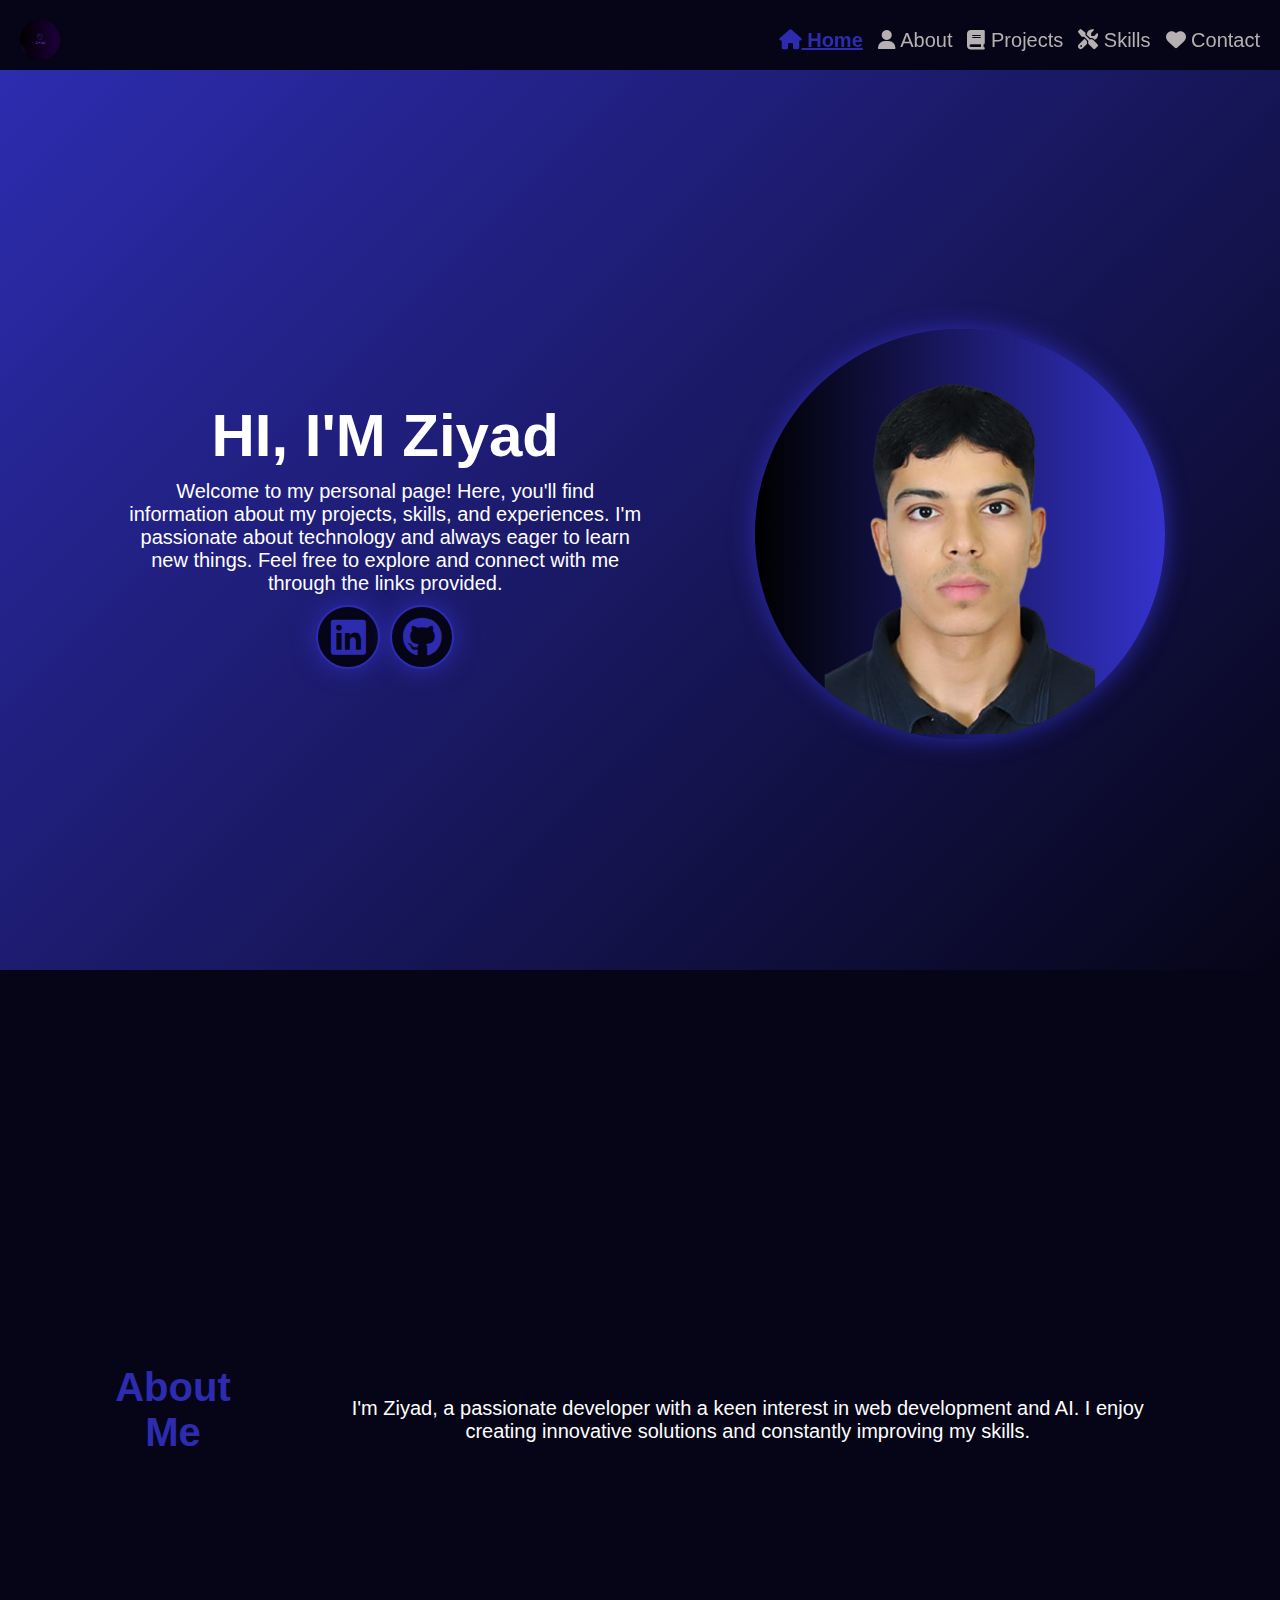
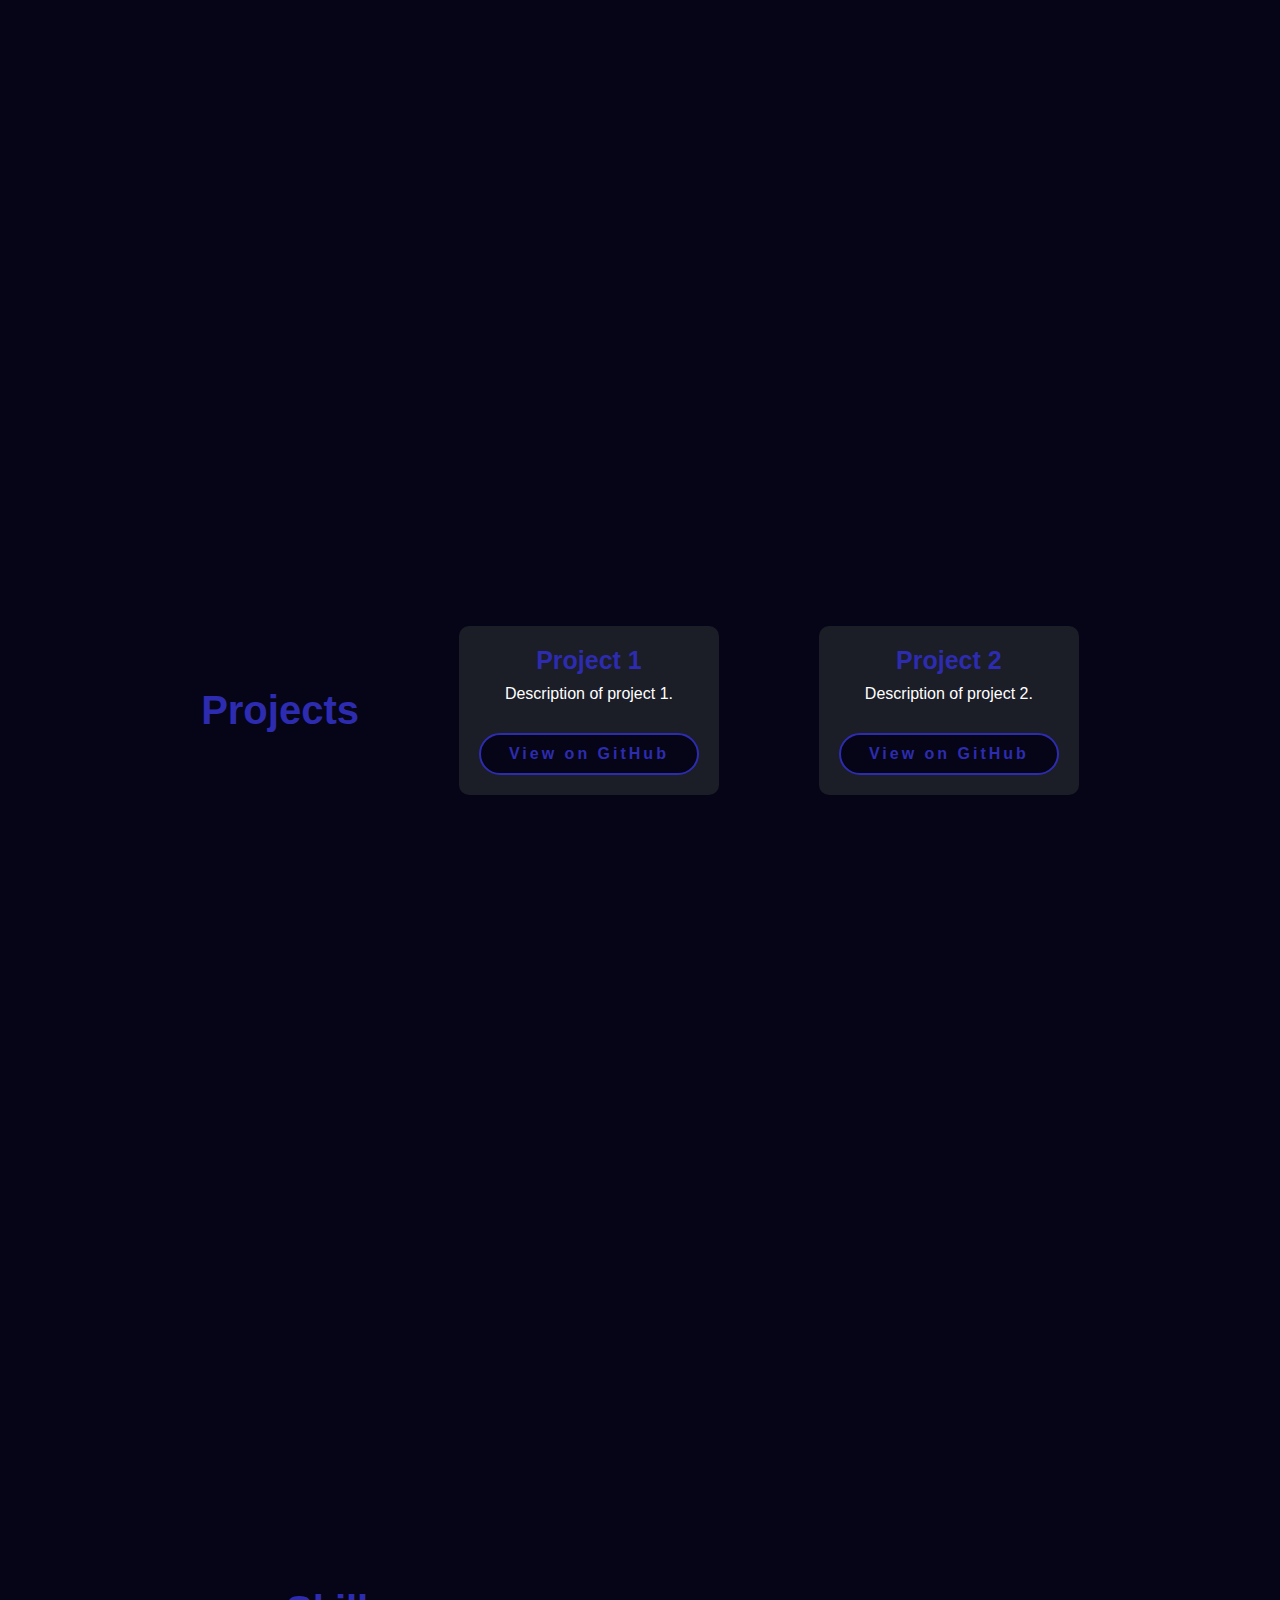
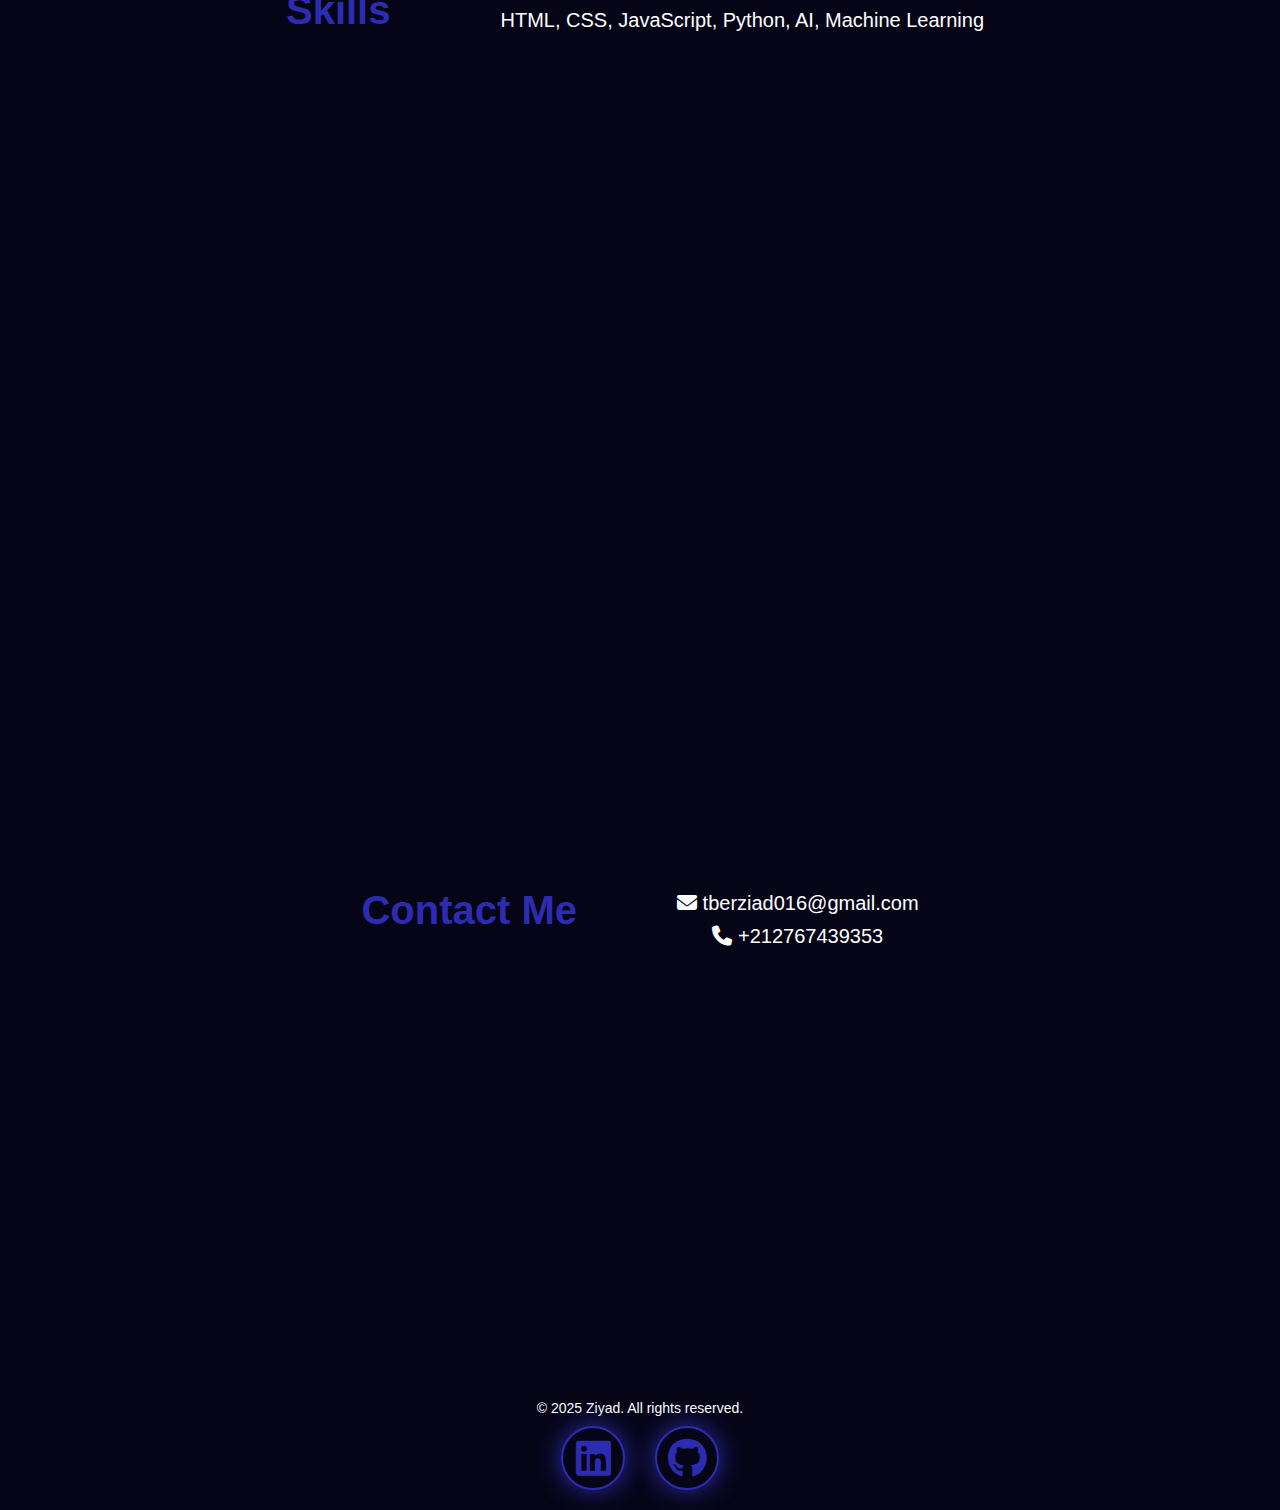
==== index.html @ c100eb4c "add my page" ====
<!DOCTYPE html>
<html lang="en">
<head>
  <meta charset="UTF-8">
  <meta name="viewport" content="width=device-width, initial-scale=1.0">
  <title>My Page</title>
  <link rel="stylesheet" href="https://cdnjs.cloudflare.com/ajax/libs/font-awesome/6.5.2/css/all.min.css">
  <link rel="stylesheet" href="style.css">
</head>
<body>

  <!-- Navbar -->
  <header>

      <img src="logo.png" alt="Logo">
    
    <nav class="nav-links" id="navLinks">
      <a class="j" href="#home"><i class="fas fa-home"></i> Home</a>
      <a href="#about"><i class="fas fa-user"></i> About</a>
      <a href="#projects"><i class="fas fa-book"></i> Projects</a>
      <a href="#skills"><i class="fas fa-tools"></i> Skills</a>
      <a href="#contact"><i class="fas fa-heart"></i> Contact</a>
    </nav>
    <div class="hamburger-menu" id="hamburgerMenu">
      <i class="fas fa-bars"></i>
    </div>
  </header>

  <!-- Home Section -->
  <section id="home" class="hom">
    <div class="home-content">
      <h1>HI, I'M Ziyad</h1>
      <p>Welcome to my personal page! Here, you'll find information about my projects, skills, and experiences. I'm passionate about technology and always eager to learn new things. Feel free to explore and connect with me through the links provided.</p>
      <div class="social-icons">
        <a href="https://www.linkedin.com" title="LinkedIn"><i class="fa-brands fa-linkedin"></i></a>
        <a href="https://github.com/ziyad455/MASTER.git" title="GitHub"><i class="fa-brands fa-github"></i></a>
      </div>
    </div>
    <div class="home-img">
      <img src="my.png" alt="Profile Image">
    </div>
  </section>

  <!-- About Section -->
  <section id="about">
    <h2>About Me</h2>
    <p>I'm Ziyad, a passionate developer with a keen interest in web development and AI. I enjoy creating innovative solutions and constantly improving my skills.</p>
  </section>

  <!-- Projects Section -->
  <section id="projects">
    <h2>Projects</h2>
    <div class="project-card">
      <h3>Project 1</h3>
      <p>Description of project 1.</p>
      <a href="https://github.com/ziyad455/PROJECT1" class="btn">View on GitHub</a>
    </div>
    <div class="project-card">
      <h3>Project 2</h3>
      <p>Description of project 2.</p>
      <a href="https://github.com/ziyad455/PROJECT2" class="btn">View on GitHub</a>
    </div>
    <!-- Add more project cards as needed -->
  </section>

  <!-- Skills Section -->
  <section id="skills">
    <h2>Skills</h2>
    <p>HTML, CSS, JavaScript, Python, AI, Machine Learning</p>
    <!-- Add skill icons or progress bars -->
  </section>

  <!-- Contact Section -->
  <section id="contact">
    <h2>Contact Me</h2>
    <div class="contact-info">
      <p><i class="fas fa-envelope"></i> tberziad016@gmail.com</p>
      <p><i class="fas fa-phone"></i> +212767439353</p>
    </div>
  </section>

  <footer>
    <p>&copy; 2025 Ziyad. All rights reserved.</p>
    <div class="social-icons">
      <a href="https://www.linkedin.com" title="LinkedIn"><i class="fa-brands fa-linkedin"></i></a>
      <a href="https://github.com/ziyad455/MASTER.git" title="GitHub"><i class="fa-brands fa-github"></i></a>
    </div>
  </footer>

  <!-- Include the script file -->
  <script>
    document.addEventListener("DOMContentLoaded", function () {
      const hamburgerMenu = document.getElementById("hamburgerMenu");
      const navLinks = document.getElementById("navLinks");

      hamburgerMenu.addEventListener("click", function () {
        navLinks.classList.toggle("active");
      });
    });
  </script>
</body>
</html>
---- style.css ----
* {
  margin: 0;
  padding: 0;
  box-sizing: border-box;
  text-decoration: none;
  border: none;
  outline: none;
  font-family: 'Poppins', sans-serif;
}

body {
  background-color: #060517;
  width: 100%;
  height: 100vh;
  overflow-x: hidden;
  padding-top: 70px; /* Adjust this value based on the navbar height */
}

html {
  font-size: 62.5%;
}

header {
  padding: 20px;
  display: flex;
  justify-content: space-between;
  align-items: center;
  position: fixed;
  top: 0;
  left: 0;
  width: 100%;
  background-color: transparent; /* Make navbar background transparent */
  z-index: 1000;
}



header img {
  width: 40px;
  border-radius: 50%;
  transition: transform 0.3s ease;
}

header img:hover {
  transform: scale(1.1);

  cursor: pointer;
}



.nav-links {
  display: flex;
  align-items: center;
  gap: 15px;
}
.j{
  color: #2d2cb0;
  font-weight: 700;
  text-decoration: underline;
}


nav a {
  color: #b6b0b0;
  font-size: 2rem;
  text-decoration: none;
  transition: color 0.3s ease;
}


nav a:hover {
  color: #2d2cb0;
  text-decoration: underline;
}

.hamburger-menu {
  display: none;
  font-size: 2.5rem;
  cursor: pointer;
  color: #ffffff;
}

section {
  display: flex;
  align-items: center;
  justify-content: center;
  gap: 10rem;
  min-height: 100vh;
  padding: 5rem 9%;
}

.hom {
  background: linear-gradient(135deg, #2d2cb0, #060517);
  color: #ffffff;
  padding-top: 80px; /* Add padding to account for fixed header */
}

h1 {
  font-size: 6rem;
  color: #ffffff;
  transition: color 0.3s ease;
  text-align: center;
}

p {
  font-size: 2rem;
  color: #ffffff;
  transition: color 0.3s ease;
  margin: 10px 10px;
  text-align: center;
}

.hom p {
  max-width: 600px;
}

.hom .home-content {
  text-align: left;
}

.social-icons {
  display: flex;
  gap: 1rem;
  margin-top: 1rem;
  justify-content: center;
}

.social-icons a {
  display: inline-flex;
  justify-content: center;
  align-items: center;
  width: 4rem;
  height: 4rem;
  background-color: #060517;
  border: 0.2rem solid #2d2cb0;
  font-size: 4rem;
  border-radius: 50%;
  transition: 0.3s ease;
  color: #2d2cb0;
  box-shadow: 0 0 25px #2d2cb0;
  padding: 30px;
}

.social-icons a:hover {
  color: black;
  transform: scale(1.3) translateY(-5px);
  background-color: #2d2cb0;
  box-shadow: 0 0 25px #2d2cb0;
}

.home-img {
  border-radius: 50%;
}

.home-img img {
  position: relative;
  width: 32vw;
  border-radius: 50%;
  box-shadow: 0 0 25px #2d2cb0;
  cursor: pointer;
  transition: 0.2s linear;
}

.home-img img:hover {
  transform: scale(1.1);
}

.btn {
  display: inline-block;
  margin-top: 2rem;
  padding: 1rem 2.8rem;
  background-color: #060517;
  border-radius: 4rem;
  font-size: 1.6rem;
  color: #2d2cb0;
  letter-spacing: 0.3rem;
  font-weight: 600;
  border: 2px solid #2d2cb0;
  transition: 0.3s ease;
  cursor: pointer;
}

.btn:hover {
  transform: scale(1.1);
  background-color: #2d2cb0;
  color: #060517;
  box-shadow: 0 0 25px #2d2cb0;
}

#about, #projects, #skills, #contact {
  padding: 5rem 9%;
  text-align: center;
  color: #ffffff;
}

#about h2, #projects h2, #skills h2, #contact h2 {
  font-size: 4rem;
  margin-bottom: 2rem;
  color: #2d2cb0;
}

.project-card {
  background-color: #1b1d27;
  padding: 2rem;
  border-radius: 1rem;
  margin-bottom: 2rem;
}

.project-card h3 {
  font-size: 2.5rem;
  color: #2d2cb0;
}

.project-card p {
  font-size: 1.6rem;
  color: #ffffff;
}

.contact-info {
  font-size: 2rem;
  color: #ffffff;
}

.contact-info p {
  margin: 1rem 0;
}

footer {
  background-color: #060517;
  padding: 2rem 9%;
  text-align: center;
  color: #ffffff;
}

footer p {
  font-size: 1.4rem;
}

footer .social-icons {
  margin-top: 1rem;
}

footer .social-icons a {
  margin: 0 1rem;
  color: #2d2cb0;
  transition: color 0.3s ease;
}

footer .social-icons a:hover {
  color: #4d4cc6;
}

@media (max-width: 768px) {
  body {
    font-size: 50%;
  }

  header {
    flex-direction: row;
    justify-content: space-between;
    align-items: center;
    padding: 10px;
  }

  .nav-links {
    display: none;
    flex-direction: column;
    align-items: center;
    gap: 10px;
  }

  .nav-links.active {
    display: flex;
    flex-direction: column;
    background-color: #060517;
    position: absolute;
    top: 70px;
    left: 0;
    width: 100%;
    padding: 10px 0;
  }

  .hamburger-menu {
    display: block;
    position: absolute;
    right: 20px; /* Position the hamburger menu in the right corner */
  }

  nav {
    flex-wrap: wrap;
    justify-content: center;
    gap: 10px;
  }

  section {
    flex-direction: column;
    gap: 5rem;
    padding: 3rem 5%;
  }

  .home-img img {
    width: 90%;
    max-width: 300px;
  }

  h1 {
    font-size: 3.5rem;
    text-align: center;
  }

  p {
    font-size: 1.6rem;
    text-align: center;
  }

  .social-icons {
    justify-content: center;
  }

  .home-content, .home-img {
    width: 90%;
    text-align: center;
  }
}
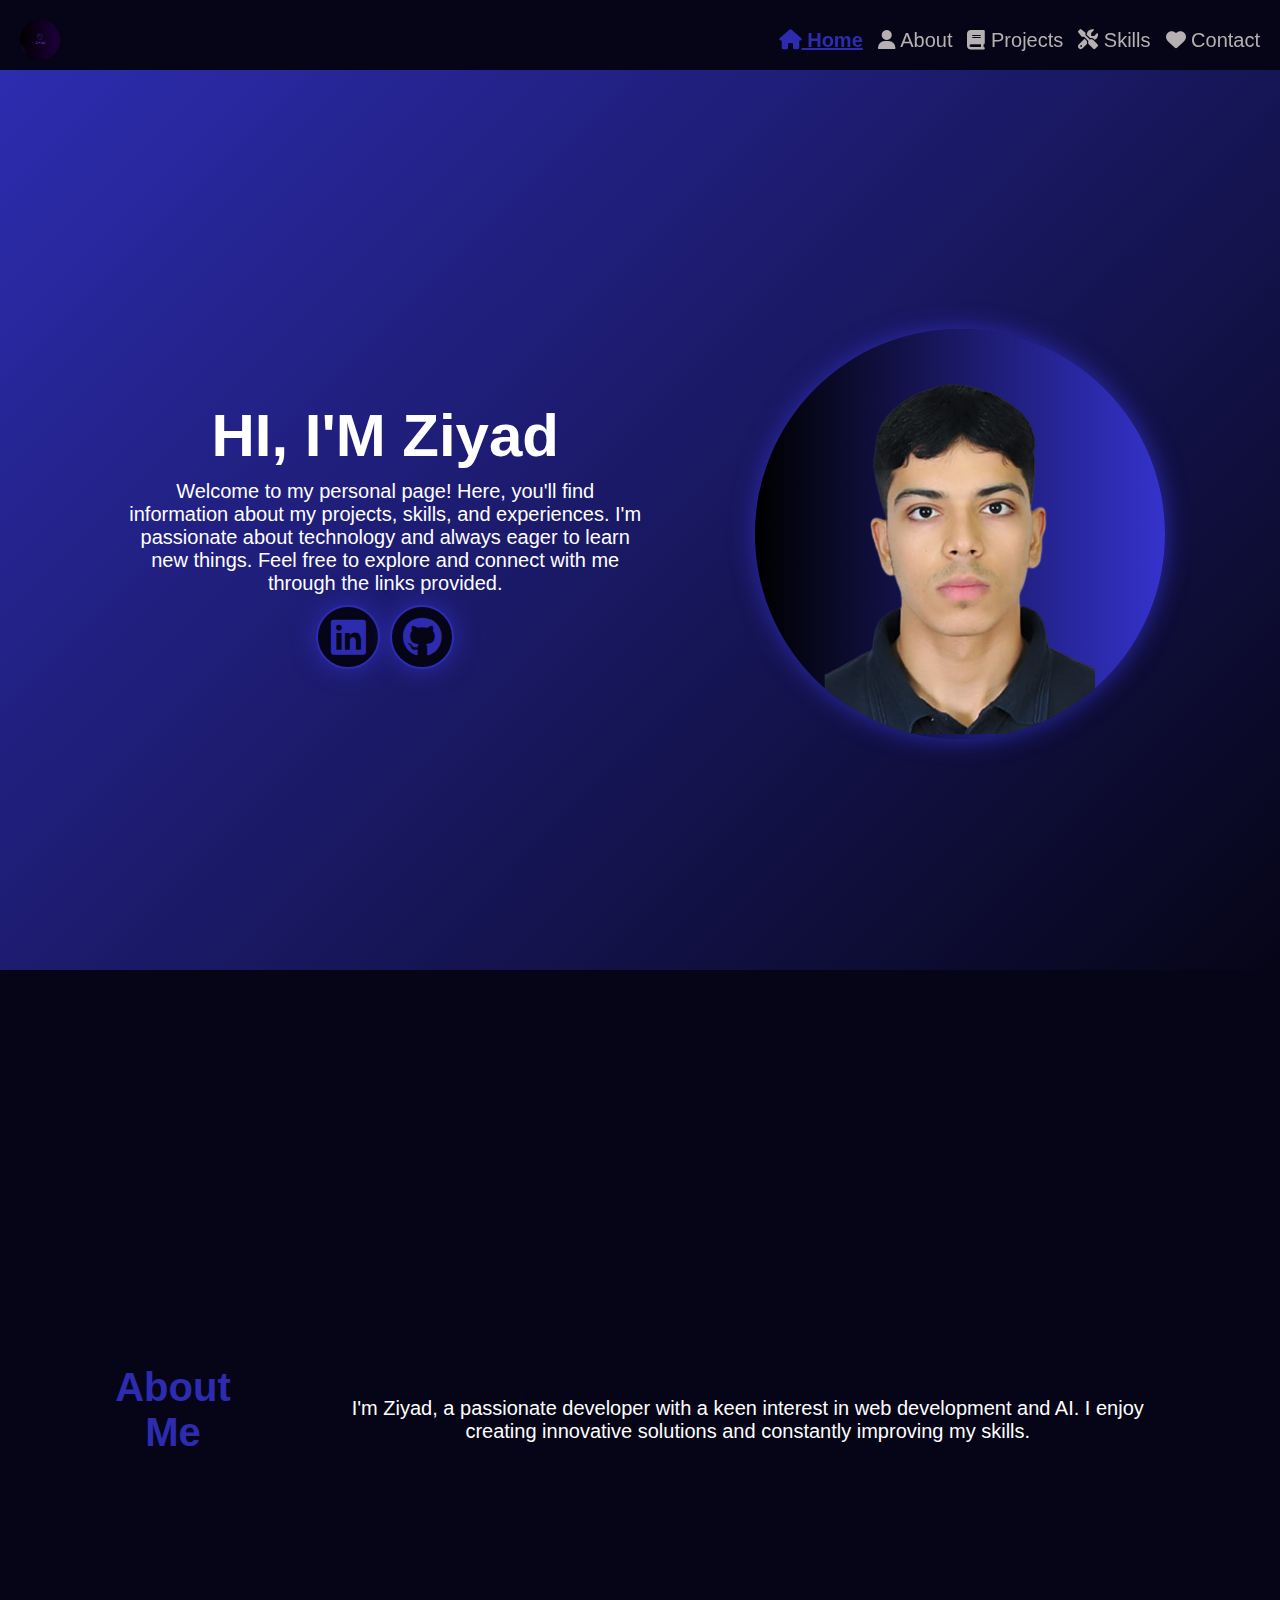
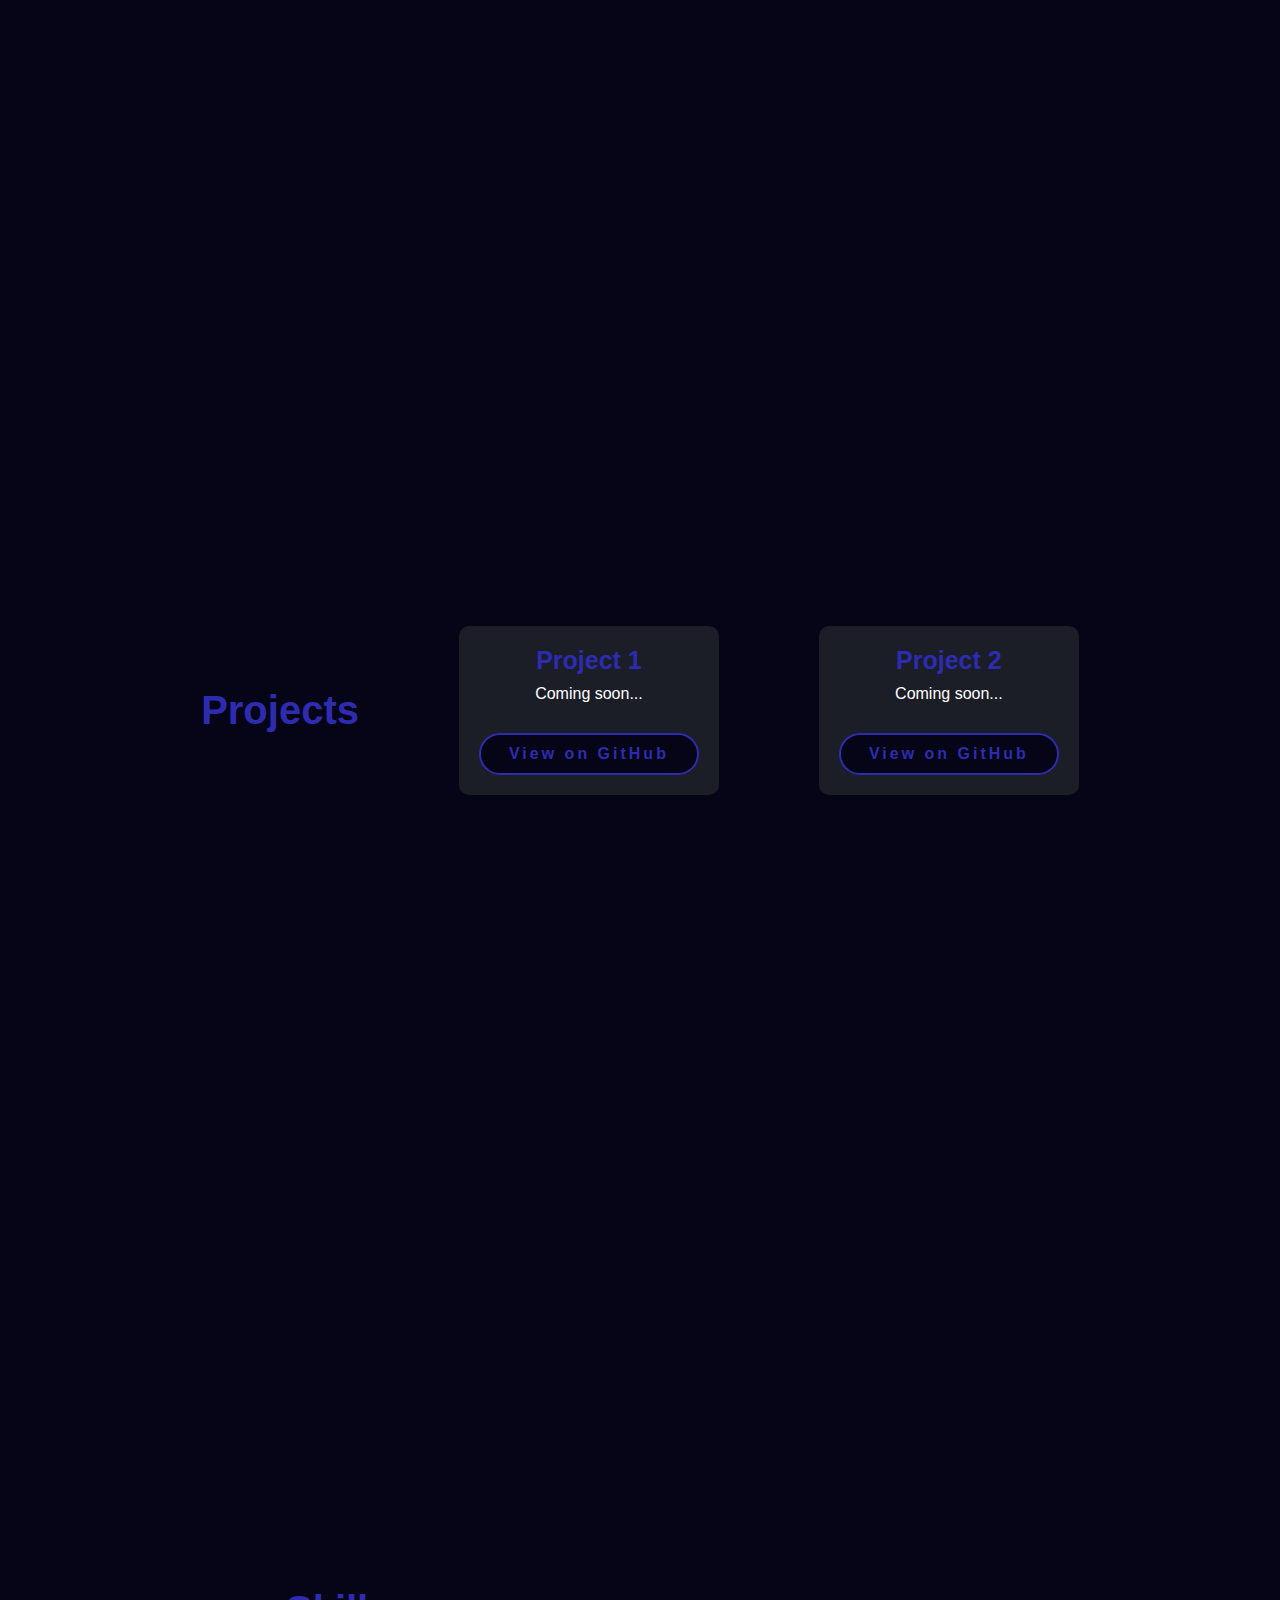
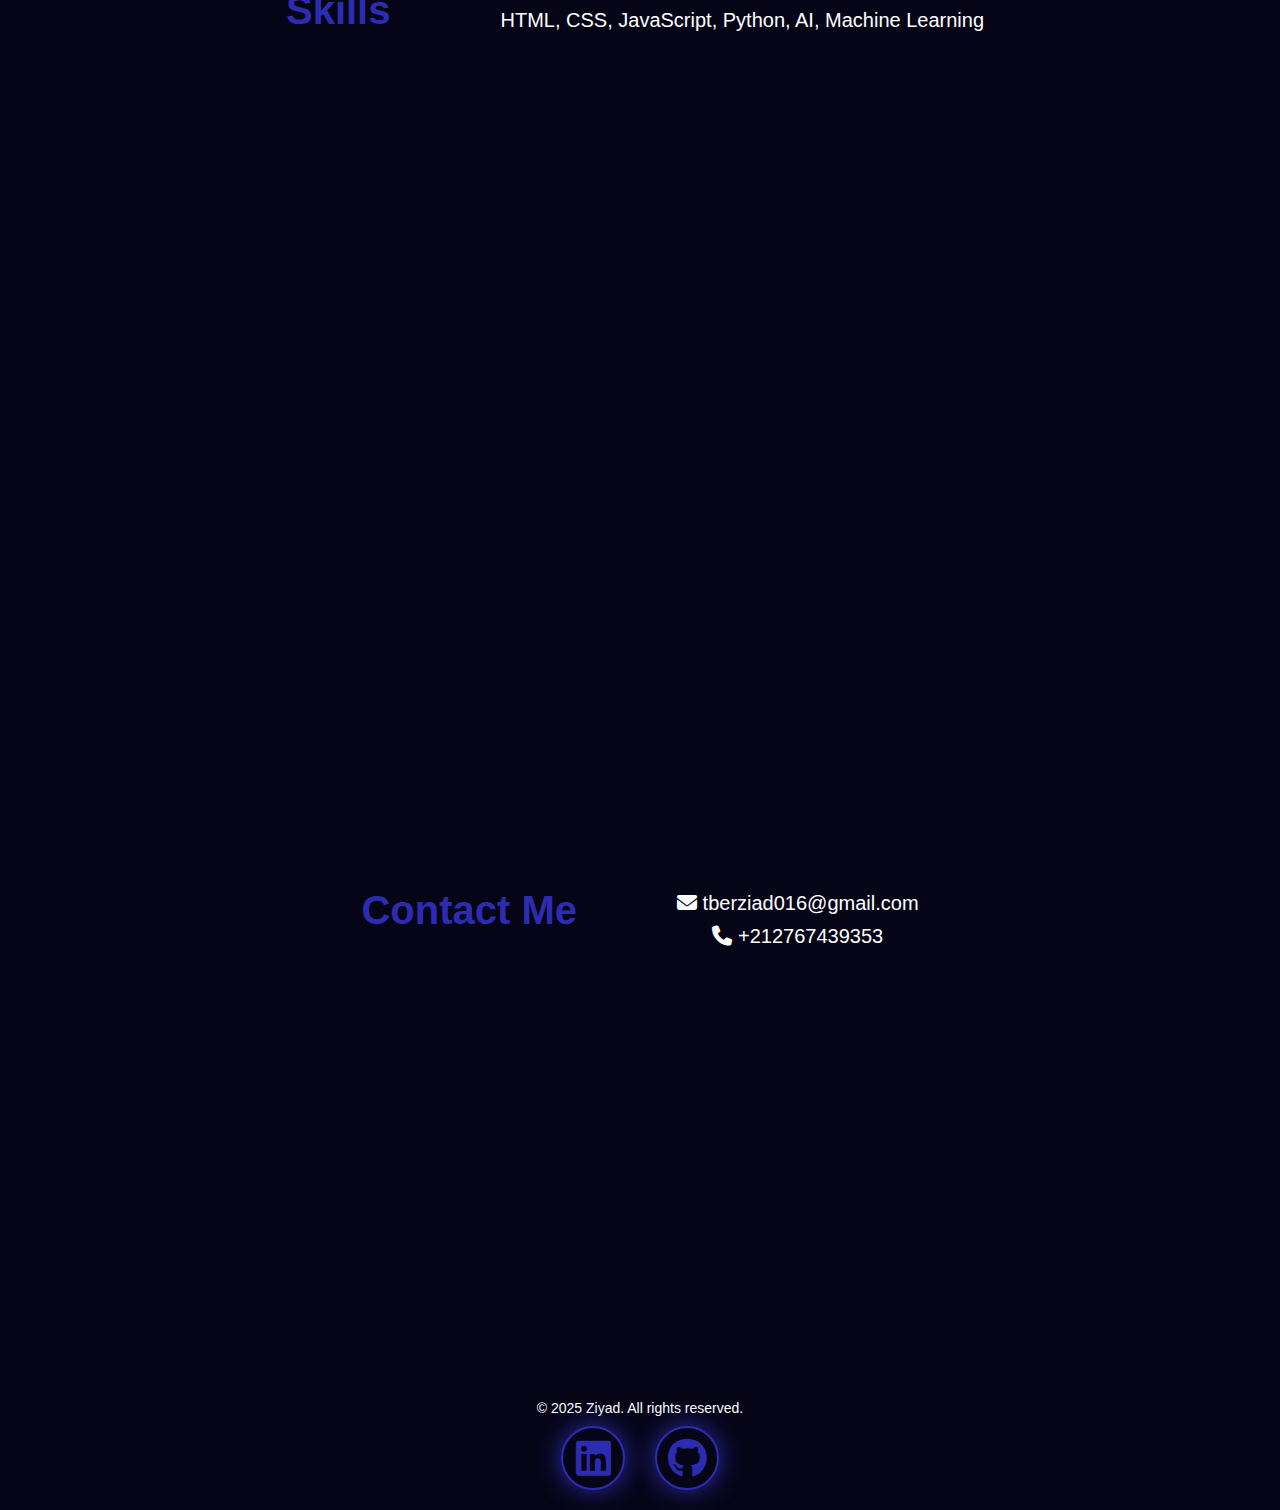
==== commit fb68a338: "somm chenges" ====
--- a/index.html
+++ b/index.html
@@ -6,6 +6,7 @@
   <title>My Page</title>
   <link rel="stylesheet" href="https://cdnjs.cloudflare.com/ajax/libs/font-awesome/6.5.2/css/all.min.css">
   <link rel="stylesheet" href="style.css">
+  <link rel="icon" type="png" href="l.png">
 </head>
 <body>
 
@@ -52,12 +53,12 @@
     <h2>Projects</h2>
     <div class="project-card">
       <h3>Project 1</h3>
-      <p>Description of project 1.</p>
+      <p>Coming soon...</p>
       <a href="https://github.com/ziyad455/PROJECT1" class="btn">View on GitHub</a>
     </div>
     <div class="project-card">
       <h3>Project 2</h3>
-      <p>Description of project 2.</p>
+      <p>Coming soon...</p>
       <a href="https://github.com/ziyad455/PROJECT2" class="btn">View on GitHub</a>
     </div>
     <!-- Add more project cards as needed -->
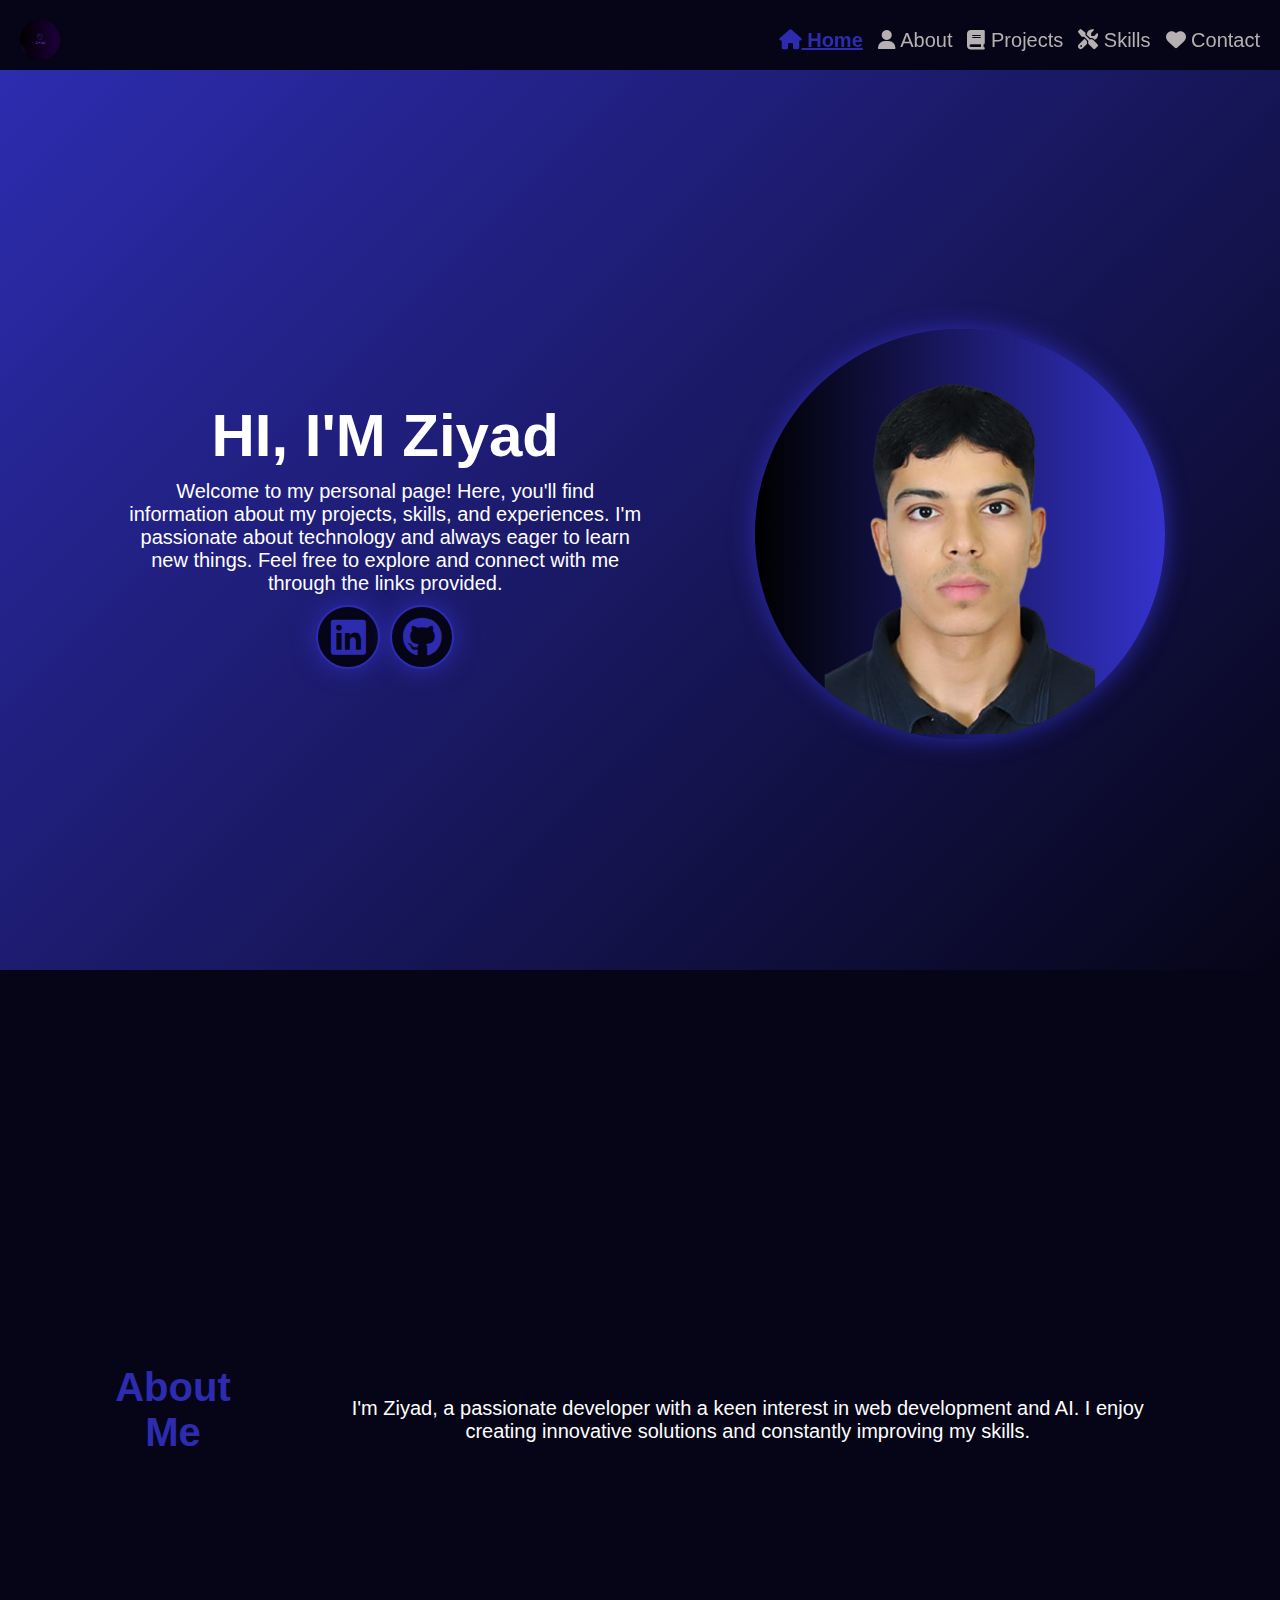
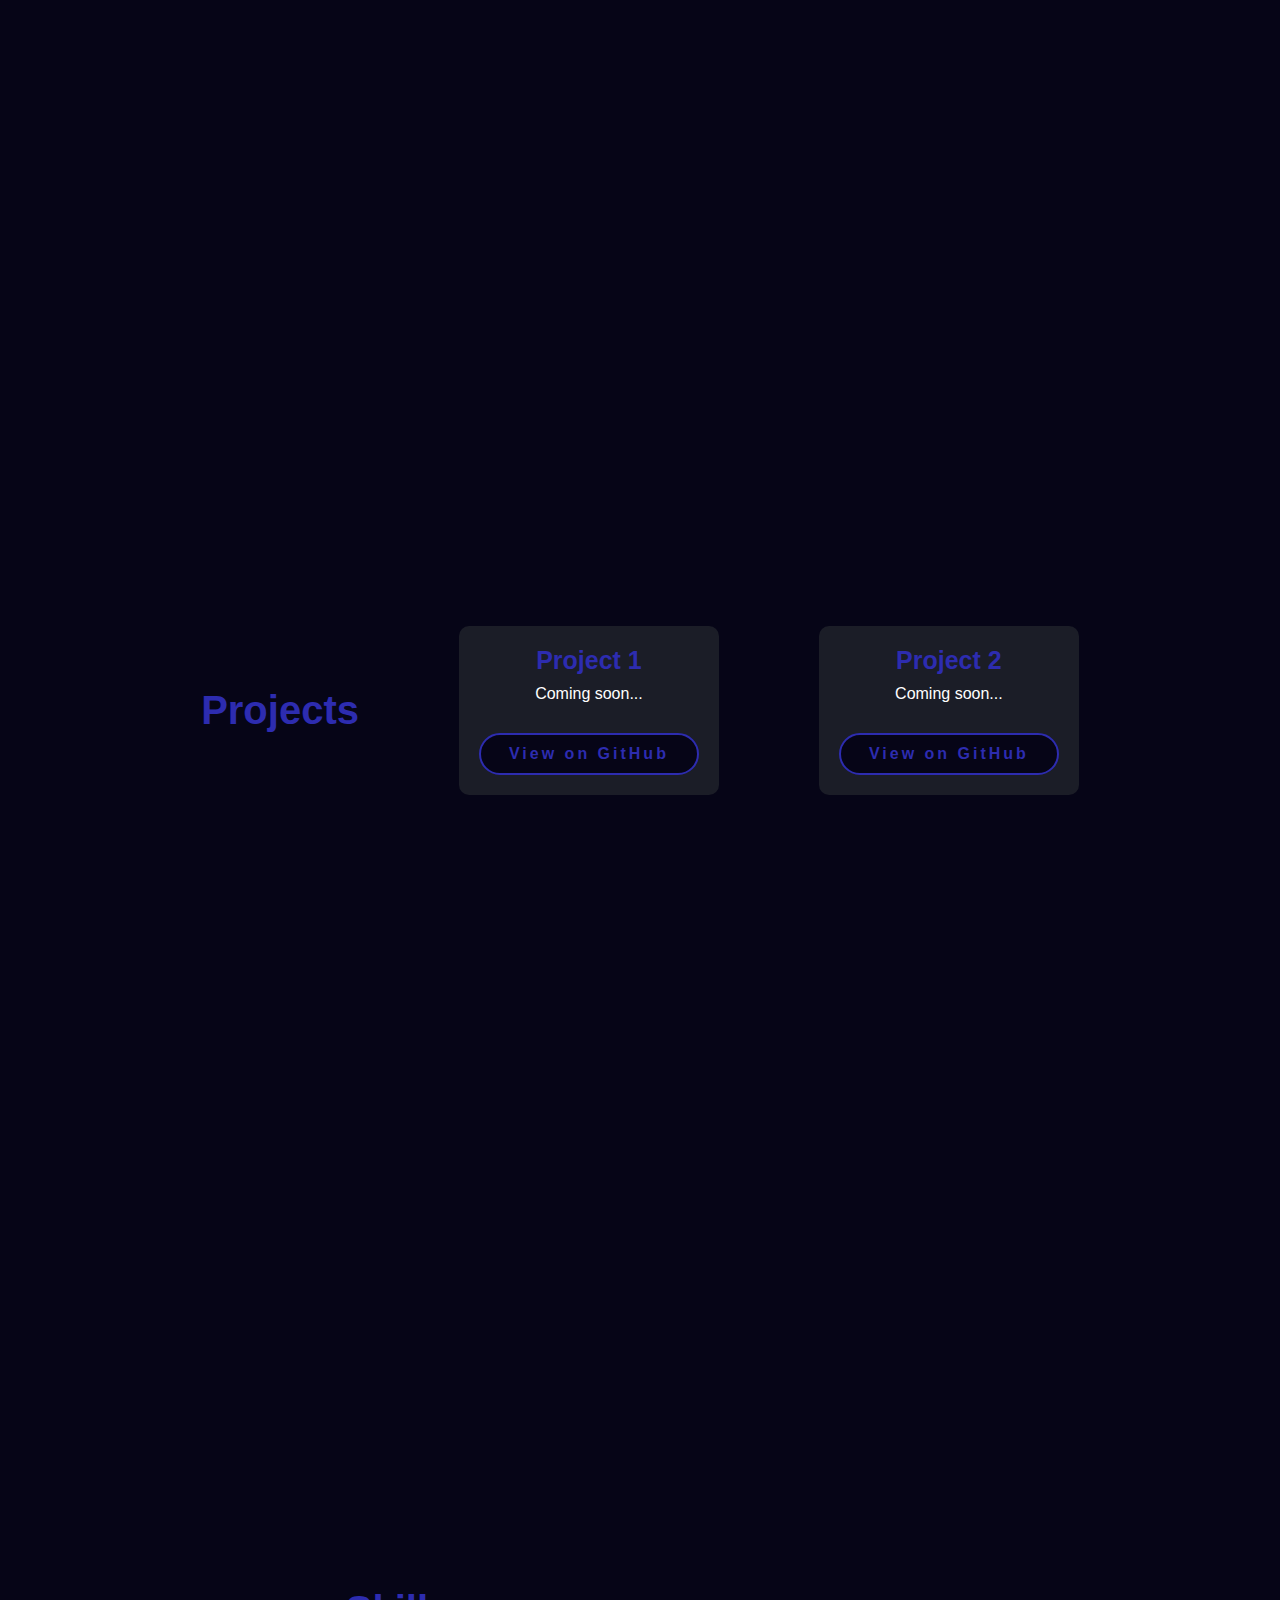
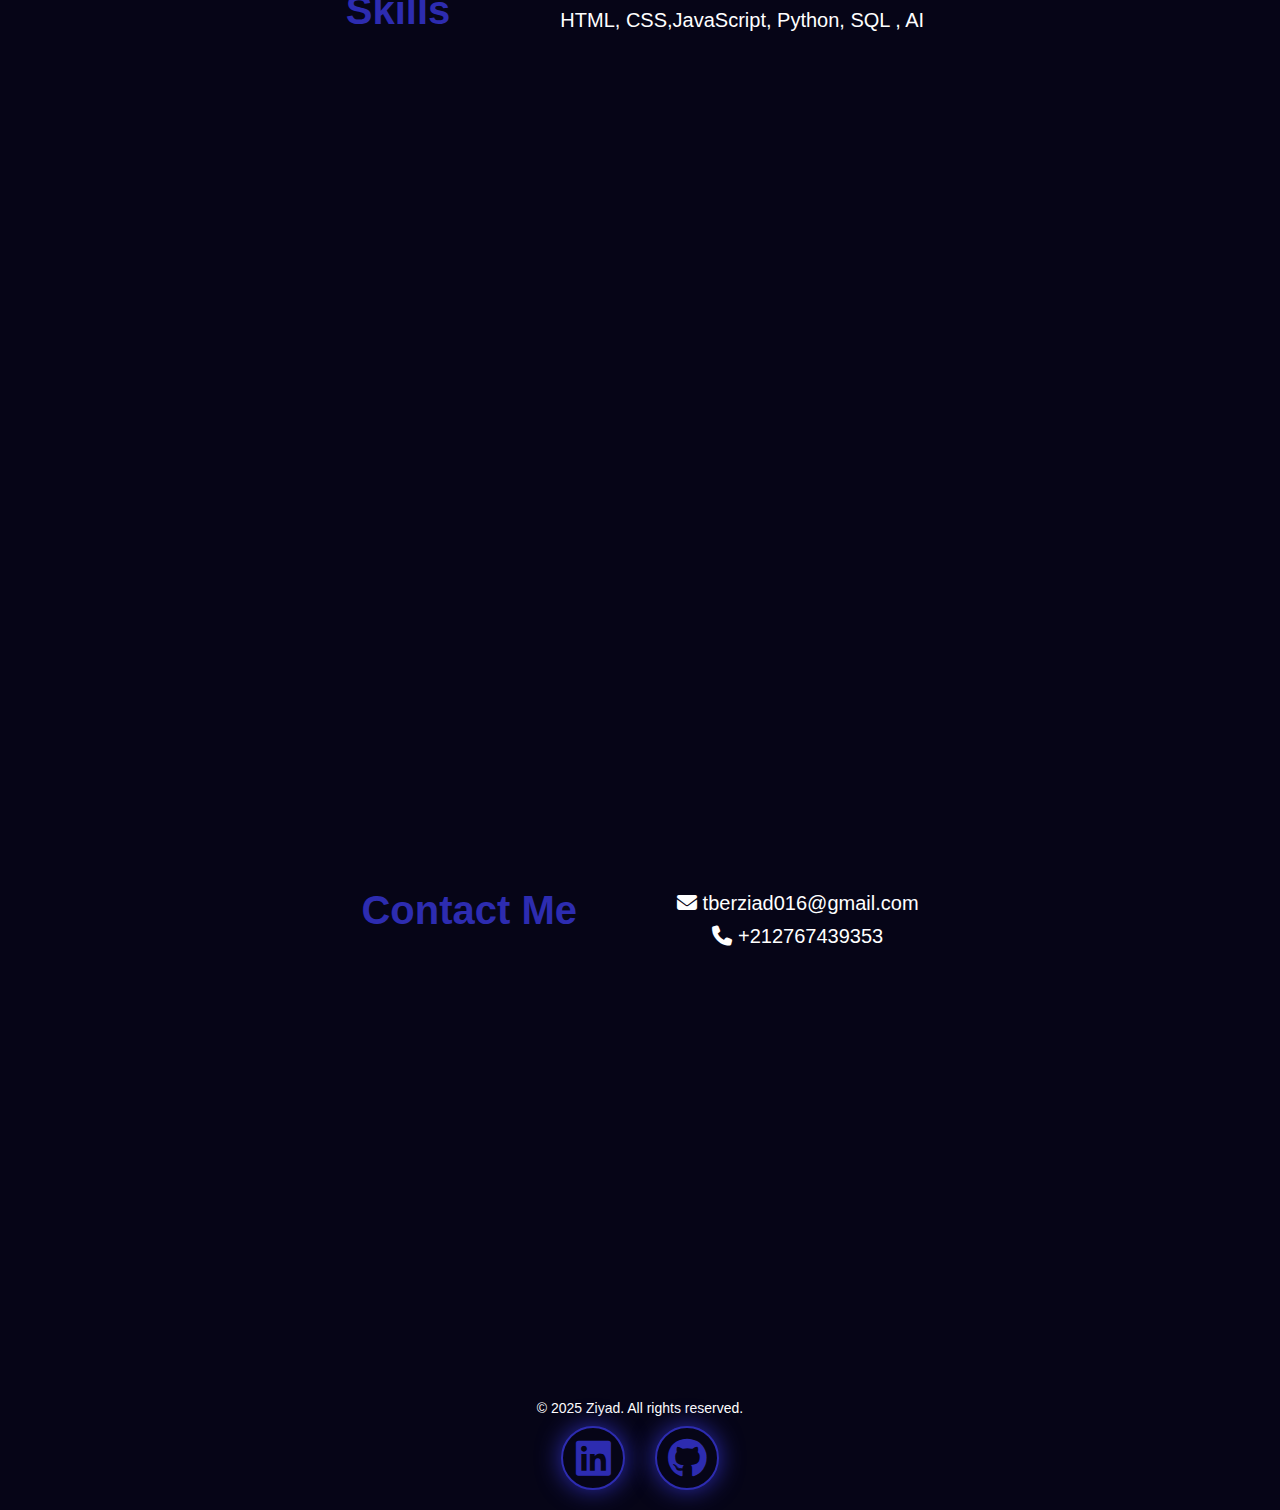
==== commit a08253bf: "Update index.html" ====
--- a/index.html
+++ b/index.html
@@ -10,7 +10,7 @@
 </head>
 <body>
 
-  <!-- Navbar -->
+
   <header>
 
       <img src="logo.png" alt="Logo">
@@ -27,13 +27,13 @@
     </div>
   </header>
 
-  <!-- Home Section -->
+
   <section id="home" class="hom">
     <div class="home-content">
       <h1>HI, I'M Ziyad</h1>
       <p>Welcome to my personal page! Here, you'll find information about my projects, skills, and experiences. I'm passionate about technology and always eager to learn new things. Feel free to explore and connect with me through the links provided.</p>
       <div class="social-icons">
-        <a href="https://www.linkedin.com" title="LinkedIn"><i class="fa-brands fa-linkedin"></i></a>
+        <a href="www.linkedin.com/in/ziyad-tber-02109533b" title="LinkedIn"><i class="fa-brands fa-linkedin"></i></a>
         <a href="https://github.com/ziyad455/MASTER.git" title="GitHub"><i class="fa-brands fa-github"></i></a>
       </div>
     </div>
@@ -42,13 +42,13 @@
     </div>
   </section>
 
-  <!-- About Section -->
+  
   <section id="about">
     <h2>About Me</h2>
     <p>I'm Ziyad, a passionate developer with a keen interest in web development and AI. I enjoy creating innovative solutions and constantly improving my skills.</p>
   </section>
 
-  <!-- Projects Section -->
+  
   <section id="projects">
     <h2>Projects</h2>
     <div class="project-card">
@@ -61,17 +61,17 @@
       <p>Coming soon...</p>
       <a href="https://github.com/ziyad455/PROJECT2" class="btn">View on GitHub</a>
     </div>
-    <!-- Add more project cards as needed -->
+  
   </section>
 
-  <!-- Skills Section -->
+
   <section id="skills">
     <h2>Skills</h2>
-    <p>HTML, CSS, JavaScript, Python, AI, Machine Learning</p>
-    <!-- Add skill icons or progress bars -->
+    <p>HTML, CSS,JavaScript, Python, SQL , AI </p>
+  
   </section>
 
-  <!-- Contact Section -->
+
   <section id="contact">
     <h2>Contact Me</h2>
     <div class="contact-info">
@@ -83,12 +83,12 @@
   <footer>
     <p>&copy; 2025 Ziyad. All rights reserved.</p>
     <div class="social-icons">
-      <a href="https://www.linkedin.com" title="LinkedIn"><i class="fa-brands fa-linkedin"></i></a>
+      <a href="www.linkedin.com/in/ziyad-tber-02109533b" title="LinkedIn"><i class="fa-brands fa-linkedin"></i></a>
       <a href="https://github.com/ziyad455/MASTER.git" title="GitHub"><i class="fa-brands fa-github"></i></a>
     </div>
   </footer>
 
-  <!-- Include the script file -->
+  
   <script>
     document.addEventListener("DOMContentLoaded", function () {
       const hamburgerMenu = document.getElementById("hamburgerMenu");
@@ -100,4 +100,4 @@
     });
   </script>
 </body>
-</html>+</html>
